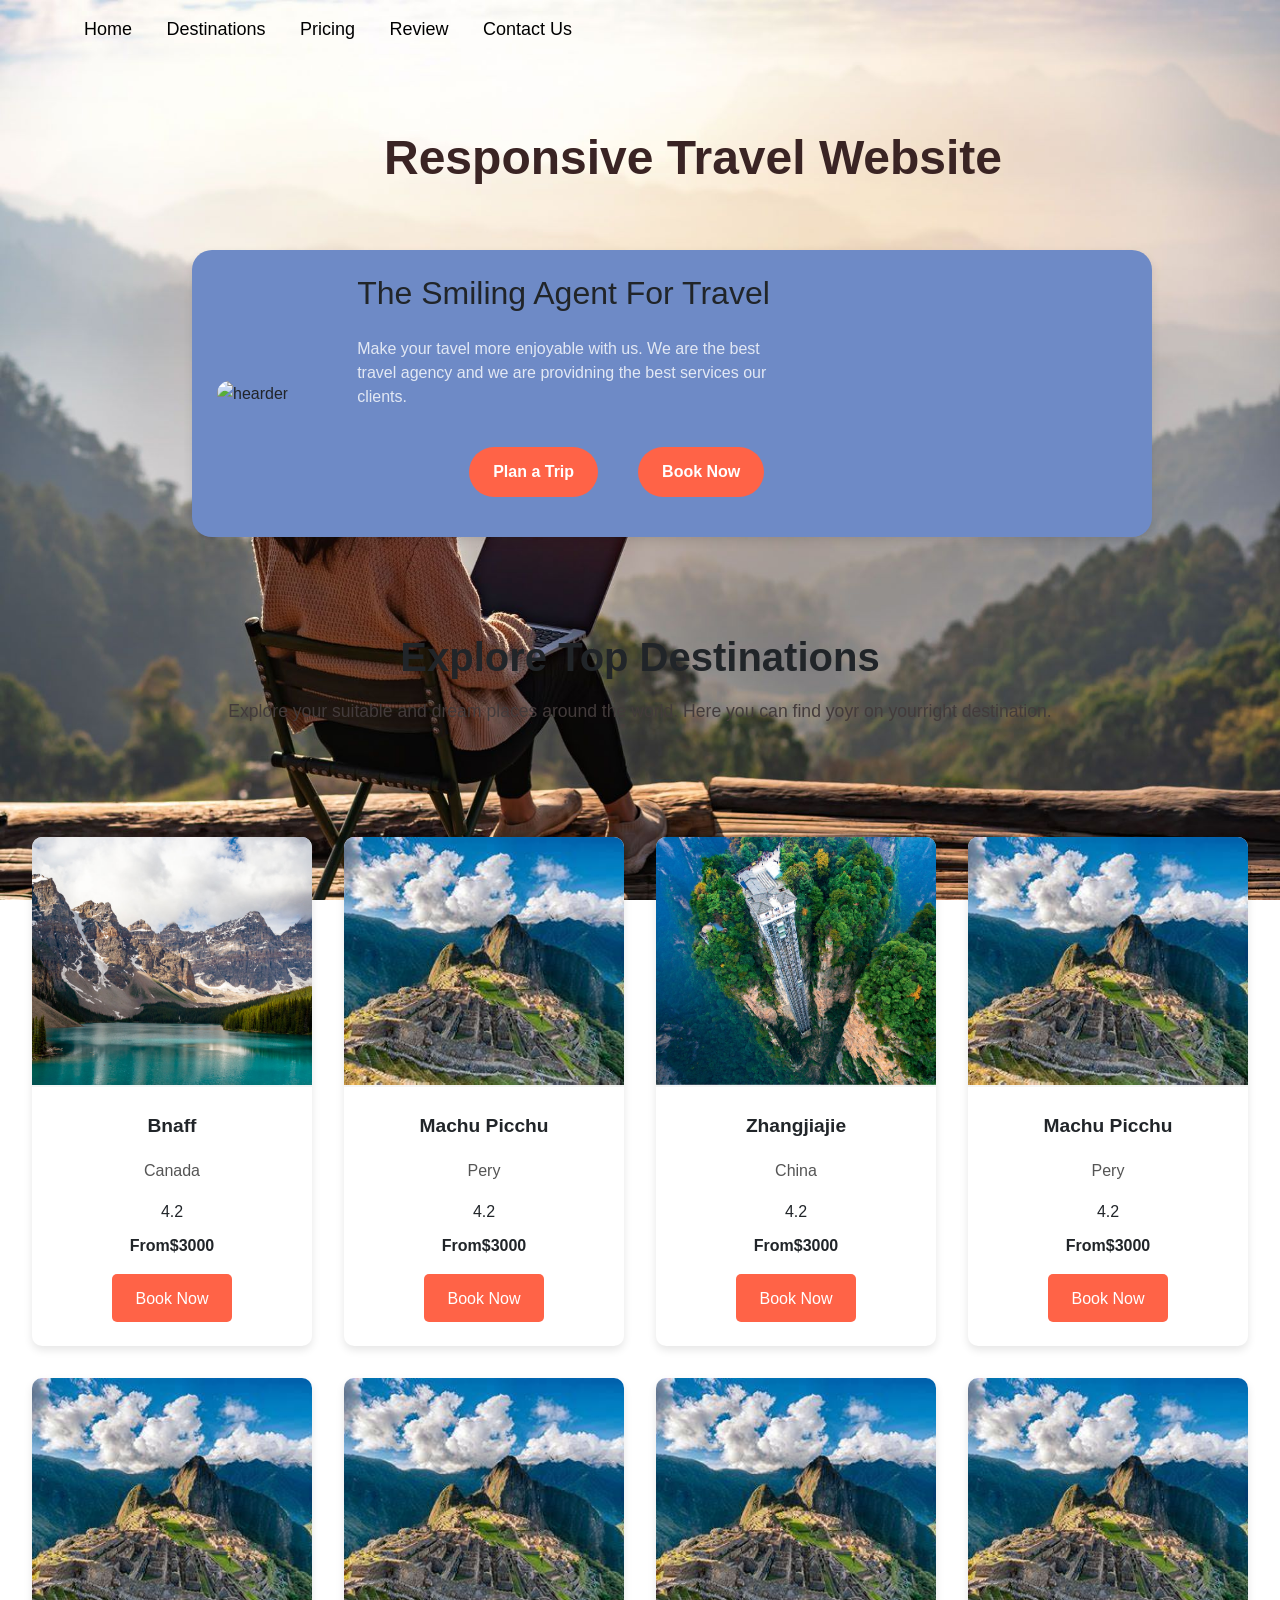
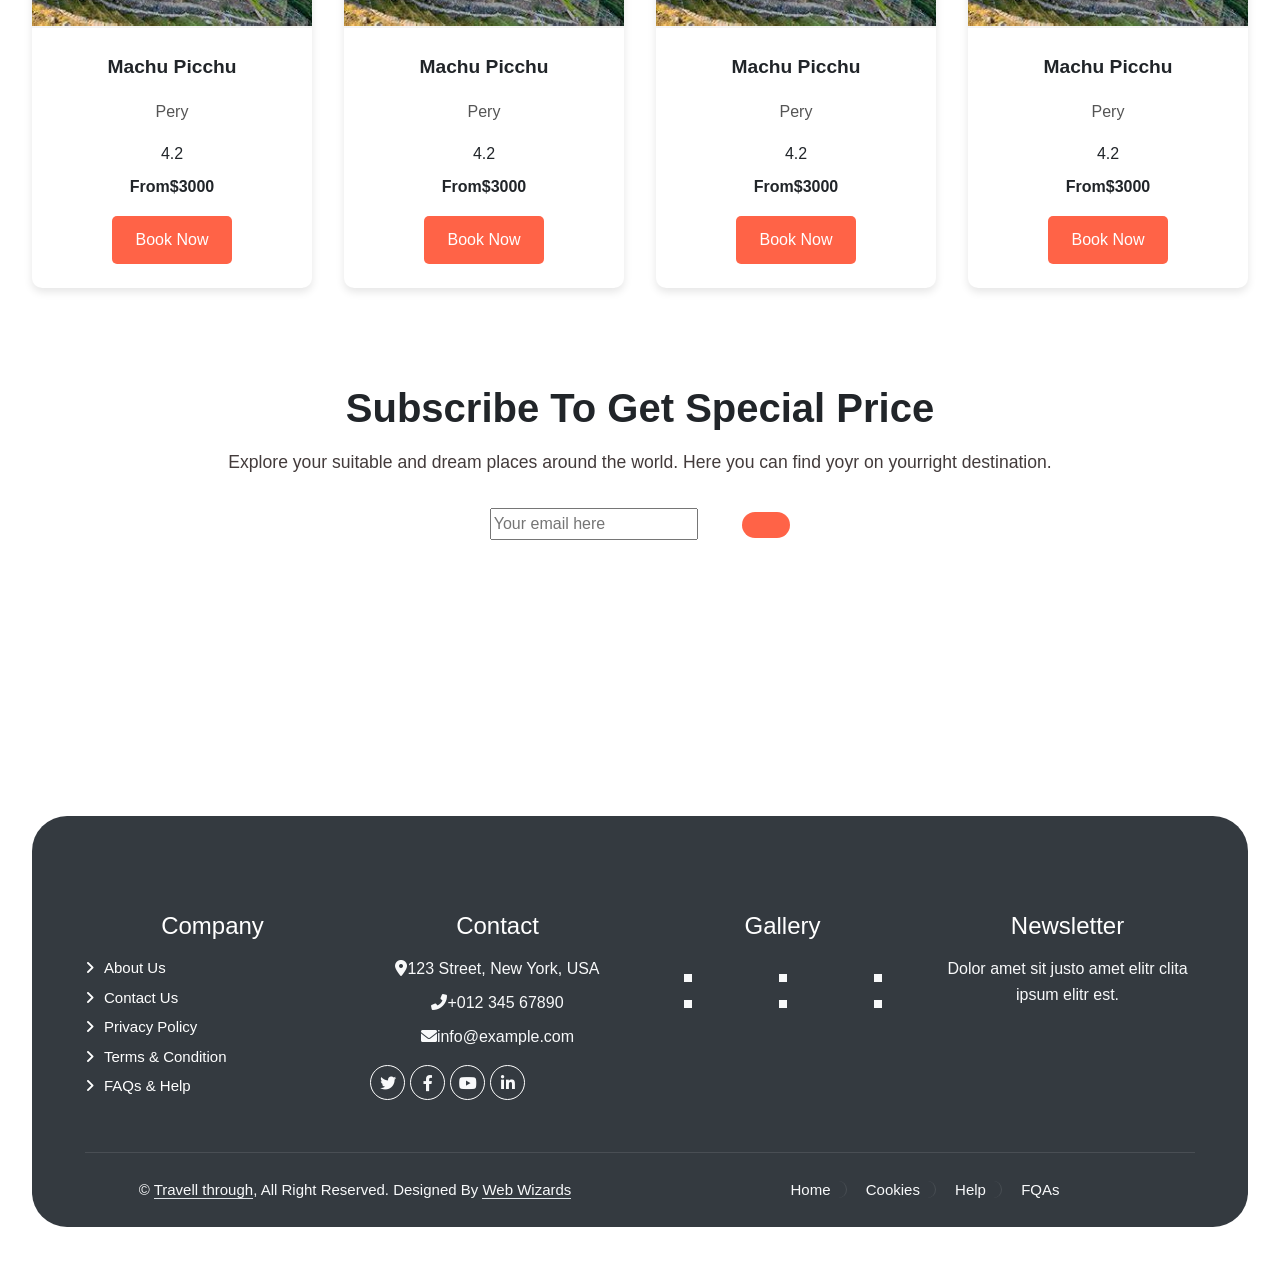
==== index.html @ e5e87929 "Initial Comment" ====
<!DOCTYPE html>
<html lang="en">
<head>
    <meta charset="UTF-8">
    <meta http-equiv="X-UA-Compatible" content="IE=Edge,chrome=1">
    <meta name="viewport" content="width=device-width, initial-scale=1.0">
    <link rel="stylesheet" href="https://cdnjs.cloudflare.com/ajax/libs/font-awesome/6.0.0-beta3/css/all.min.css">
    <link rel="stylesheet" href="https://stackpath.bootstrapcdn.com/bootstrap/4.5.2/css/bootstrap.min.css">
    <title>Rsponsive Travel website</title>
    <link rel="stylesheet" href="styles.css">
</head>


<body
    <nav>
    <div class="nav_logo"><span></span></div>
    <ul class="nav_links">
        <li class="link"><a href="#">Home</a></li>
        <li class="link"><a href="#">Destinations</a></li>
        <li class="link"><a href="#">Pricing</a></li>
        <li class="link"><a href="#">Review</a></li>
        <li class="link"><a href="#">Contact Us</a></li>

    </ul>
    <!-- <button class="btn">Contact Us</button> -->
    </nav>
    <h1 id="h1">Responsive Travel website</h1>
    <header>
        <div class="container_container header_container">
            <div class="header_images">
                <img src="travel1.jpeg" alt="hearder"/>
                <!-- <img src="travel4.jpeg" alt="hearder"/> -->
            </div>
            <div class="header_content">
                <!-- <div>
                    <p class="sub_header">Book Now</p>
                    <div class="story">
                        <div class="video_images">
                            <img src="" alt="story"/>
                            <span><i class="ri-play-fill"></i></span>
                        </div>
                        <span>watch our story</span>
                </div> -->

                    <h1 id="Smile">The Smiling Agent for travel</h1>
                    <p class="sub_title">
                        Make your tavel  more enjoyable with us.
                        We are the best travel agency and we are
                        providning the best services our  clients.
                    </p>


                    <div class="action_btns">
                        <button class="btn">Plan a Trip</button>
                        <button class="btn">Book Now</button>
                            <!-- <div class="story">
                                <div class="video_images">
                                    <img src="" alt="story"/>
                                    <span><i class="ri-play-fill"></i></span>
                                </div>
                                <span>watch our story</span>
                        </div> -->
                    </div>
                </div>
            </div>
        </div>
    </header>
    <div class="section_container destination_container">
        <div class="section_container">
            <div>
                <h2 class="section_title">Explore top Destinations </h2>
                <p class="section_subtitle">
                    Explore your suitable and dream places around the world. Here you can find yoyr on yourright destination.
                </p>
            </div>
            <div class="destination_nav">
              <span><i class="ri-arrow-left-s-line"></i></span>
              <span><i class="ri-arrow-right-s-line"></i></span> 
            </div>
        </div>
        <div class="destination_grid">
            <div class="destination_card">
                <img src="bnaff.jpg" alt="destination"/>
                <div class="destination_details">
                    <p class="destination_title">Bnaff</p>
                    <p class="destination_subtitle">Canada</p>
                    <div class="rating">
                        <i class="ri-star-fill"></i>4.2
                    </div>
                    <div class="booking_price"><span>From</span>$3000</div>
                    <button class="book_now">Book Now</button>
                </div>
            </div>
            <div class="destination_card">
                <img src="machu.jpeg" alt="destination"/>
                <div class="destination_details">
                    <p class="destination_title">Machu Picchu</p>
                    <p class="destination_subtitle">Pery</p>
                    <div class="rating">
                        <i class="ri-star-fill"></i>4.2
                    </div>
                    <div class="booking_price"><span>From</span>$3000</div>
                    <button class="book_now">Book Now</button>
                </div>
            </div>
            <div class="destination_card">
                <img src="zang.jpeg" alt="destination"/>
                <div class="destination_details">
                    <p class="destination_title">Zhangjiajie</p>
                    <p class="destination_subtitle">China</p>
                    <div class="rating">
                        <i class="ri-star-fill"></i>4.2
                    </div>
                    <div class="booking_price"><span>From</span>$3000</div>
                    <button class="book_now">Book Now</button>
                </div>
            </div>

            <div class="destination_card">
                <img src="machu.jpeg" alt="destination"/>
                <div class="destination_details">
                    <p class="destination_title">Machu Picchu</p>
                    <p class="destination_subtitle">Pery</p>
                    <div class="rating">
                        <i class="ri-star-fill"></i>4.2
                    </div>
                    <div class="booking_price"><span>From</span>$3000</div>
                    <button class="book_now">Book Now</button>
                </div>
            </div>
            
            <div class="destination_card">
                <img src="machu.jpeg" alt="destination"/>
                <div class="destination_details">
                    <p class="destination_title">Machu Picchu</p>
                    <p class="destination_subtitle">Pery</p>
                    <div class="rating">
                        <i class="ri-star-fill"></i>4.2
                    </div>
                    <div class="booking_price"><span>From</span>$3000</div>
                    <button class="book_now">Book Now</button>
                </div>
            </div>

            <div class="destination_card">
                <img src="machu.jpeg" alt="destination"/>
                <div class="destination_details">
                    <p class="destination_title">Machu Picchu</p>
                    <p class="destination_subtitle">Pery</p>
                    <div class="rating">
                        <i class="ri-star-fill"></i>4.2
                    </div>
                    <div class="booking_price"><span>From</span>$3000</div>
                    <button class="book_now">Book Now</button>
                </div>
            </div>

            <div class="destination_card">
                <img src="machu.jpeg" alt="destination"/>
                <div class="destination_details">
                    <p class="destination_title">Machu Picchu</p>
                    <p class="destination_subtitle">Pery</p>
                    <div class="rating">
                        <i class="ri-star-fill"></i>4.2
                    </div>
                    <div class="booking_price"><span>From</span>$3000</div>
                    <button class="book_now">Book Now</button>
                </div>
            </div>

            <div class="destination_card">
                <img src="machu.jpeg" alt="destination"/>
                <div class="destination_details">
                    <p class="destination_title">Machu Picchu</p>
                    <p class="destination_subtitle">Pery</p>
                    <div class="rating">
                        <i class="ri-star-fill"></i>4.2
                    </div>
                    <div class="booking_price"><span>From</span>$3000</div>
                    <button class="book_now">Book Now</button>
                </div>
            </div>
            <!-- <div class="trip_card">
                <div class="trip_details">
                    <img src="wasserwerk.jpg" alt="destination"/>
                    <p>wasserwerk Frelberg, Germany</p>
     
                    <div class="rating">
                        <i class="ri-star-fill"></i>4.2
                    </div>
                    <div class="booking_price"><span>From</span>$3000</div>
                    <button class="book_now">Book Now</button>
                </div>
            </div>
        </div> -->
    </div>   
    </section>

    <section class="subscibe">
    <div class="section_container destination_container">
        <div class="section_container">
            <div>
                <h2 class="section_title">Subscribe to get Special Price </h2>
                <p class="section_subtitle">
                    Explore your suitable and dream places around the world. Here you can find yoyr on yourright destination.
                </p>
            </div>
            <div class="subscribe_form">
                <form>
                    <input type="email" placeholder="Your email here"/>
                    <button class="btn" type="submit"></button>

                </form>
            </div>
        </div>
    </div>
    </section>
   <!-- Footer Start -->
  <div class="container-fluid bg-dark text-light footer pt-5 mt-5 wow fadeIn" data-wow-delay="0.1s">
    <div class="container py-5">
      <div class="row g-5">
        <div class="col-lg-3 col-md-6">
          <h4 class="text-white mb-3">Company</h4>
          <a class="btn btn-link" href="">About Us</a>
          <a class="btn btn-link" href="">Contact Us</a>
          <a class="btn btn-link" href="">Privacy Policy</a>
          <a class="btn btn-link" href="">Terms & Condition</a>
          <a class="btn btn-link" href="">FAQs & Help</a>
        </div>
        <div class="col-lg-3 col-md-6">
          <h4 class="text-white mb-3">Contact</h4>
          <p class="mb-2"><i class="fa fa-map-marker-alt me-3"></i>123 Street, New York, USA</p>
          <p class="mb-2"><i class="fa fa-phone-alt me-3"></i>+012 345 67890</p>
          <p class="mb-2"><i class="fa fa-envelope me-3"></i>info@example.com</p>
          <div class="d-flex pt-2">
            <a class="btn btn-outline-light btn-social" href=""><i class="fab fa-twitter"></i></a>
            <a class="btn btn-outline-light btn-social" href=""><i class="fab fa-facebook-f"></i></a>
            <a class="btn btn-outline-light btn-social" href=""><i class="fab fa-youtube"></i></a>
            <a class="btn btn-outline-light btn-social" href=""><i class="fab fa-linkedin-in"></i></a>
          </div>
        </div>
        <div class="col-lg-3 col-md-6">
          <h4 class="text-white mb-3">Gallery</h4>
          <div class="row g-2 pt-2">
            <div class="col-4">
              <img class="img-fluid bg-light p-1" src="images/package-1.jpg" alt="">
            </div>
            <div class="col-4">
              <img class="img-fluid bg-light p-1" src="images/package-2.jpg" alt="">
            </div>
            <div class="col-4">
              <img class="img-fluid bg-light p-1" src="images/package-3.jpg" alt="">
            </div>
            <div class="col-4">
              <img class="img-fluid bg-light p-1" src="images/package-2.jpg" alt="">
            </div>
            <div class="col-4">
              <img class="img-fluid bg-light p-1" src="images/package-3.jpg" alt="">
            </div>
            <div class="col-4">
              <img class="img-fluid bg-light p-1" src="images/package-1.jpg" alt="">
            </div>
          </div>
        </div>
        <div class="col-lg-3 col-md-6">
          <h4 class="text-white mb-3">Newsletter</h4>
          <p>Dolor amet sit justo amet elitr clita ipsum elitr est.</p>
          <div class="position-relative mx-auto" style="max-width: 400px;">
            
          </div>
        </div>
      </div>
    </div>
    <div class="container">
      <div class="copyright">
        <div class="row">
          <div class="col-md-6 text-center text-md-start mb-3 mb-md-0">
            &copy; <a class="border-bottom" href="#">Travell through</a>, All Right Reserved.


            Designed By <a class="border-bottom" href="#">Web Wizards</a>
          </div>
          <div class="col-md-6 text-center text-md-end">
            <div class="footer-menu">
              <a href="">Home</a>
              <a href="">Cookies</a>
              <a href="">Help</a>
              <a href="">FQAs</a>
            </div>
          </div>
        </div>
      </div>
    </div>
  </div>
  <!-- Footer End -->

  
  <script src="https://code.jquery.com/jquery-3.5.1.slim.min.js"></script>
  <script src="https://cdn.jsdelivr.net/npm/@popperjs/core@2.9.2/dist/umd/popper.min.js"></script>
  <script src="https://stackpath.bootstrapcdn.com/bootstrap/4.5.2/js/bootstrap.min.js"></script>
  <script>
      document.querySelector('.btn-primary').addEventListener('click', function() {
          const email = document.getElementById('newsletterEmail').value;
          if (email) {
              alert('Thank you for subscribing with ' + email);
              document.getElementById('newsletterEmail').value = '';
          } else {
              alert('Please enter a valid email address.');
          }
      });
  </script>

</body>
</html>
---- styles.css ----
/* General Reset */
* {
    margin: 20;
    padding: 30;
    box-sizing: border-box;
}

body {
    font-family: Arial, sans-serif;
    line-height: 1.6;
    background-image: url('travel5.jpg');
    background-repeat: no-repeat;
    background-attachment: fixed;
    background-size: 100% 100%;
   
}

a {
    text-decoration: none;
    color: inherit;
}

/* Navigation */
nav {
    margin-top: 5%;
    margin-left: 15%;
    justify-content: space-between;
    align-items: center;
    /* background-color: #333; */
    padding: 1rem 2rem;
    color: black;
}

.nav_logo {
    font-size: 1.5rem;
    font-weight: 700;
}

.nav_links {
    margin-left: 5%;
    padding: 5px;
    list-style-type: end;
    margin-top: 10px;
    display: inline-block;
    justify-content: space-between;
}

.nav_links li {
    
    display: inline;
    margin: 0 15px;
}
.nav_links li a {
    color: black;
    
    text-decoration: none;
    font-size: 18px;
}
.nav_links li a:hover {
    text-decoration: underline;
}

#h1 {
    font-size: 3.0rem;
    font-weight: 700;
    margin-left: 30%;
    align-items: center;
    color: #3a2424;
}

button.btn {
    background-color: #ff6347;
    border: none;
    padding: 0.8rem 1.5rem;
    color: white;
    font-size: 1rem;
    font-weight: 600;
    cursor: pointer;
    border-radius: 25px;
    transition: background-color 0.3s;
}

button.btn:hover {
    background-color: #e53e32;
}

/* Header Section */
header {
    display: flex;
    justify-content: center;
    align-items: center;
    background: #6e8ac6; 
    border-radius: 20px; /* Rounded corners */
    overflow: hidden; /* Ensures no content spills out */
    box-shadow: 0 4px 10px rgba(0, 0, 0, 0.1); /* Soft shadow for depth */
    max-width: 1000px;
    max-height: 1000px;
    margin-left: 15%;
    margin-right: 10%;
    margin-top: 20px;
}

.container_container {
    display: flex;
    align-items: center;
    width: 100%;
  
}
.header_images{
    margin-right: 20px;
}
.header_images img {
    width: 250px;
    margin: 25px;
    position: relative;
    border-radius: 15px;
    /* object-fit: normal; */
    /* margin: 2rem; */

}
/* .header_images img:first-child(1) {
    margin: 2rem;
    z-index: 1;
    
    
}
.header_images img:first-child(2) {
    margin: 2rem;
    z-index: 3;
    
    
} */

.header_content {
    max-width: 50%;
}

.sub_header {
    margin: 8%;
    font-size: 1.2rem;
    font-weight: 500;
}

h1 {
    font-size: 2.0rem;
    align-items: center;
    margin: 5%;
    text-transform: capitalize;
}

.sub_title {
    font-size: 1rem;
    align-items: right;
    margin: 5%;
    line-height: 1.5;
    padding: auto;
    color: rgba(255, 255, 255, 0.8);
}

.action_btns {
    padding: auto;
    display: flex;
    margin-left: 20%;
    margin-top: 8%;
    margin-bottom: 40px;
}

button.btn {
    margin-left: 40px;
    align-items: right;
}

.story {
    display: flex;
    align-items: center;
}

.video_images {
    margin: 20px;
    position: relative;
}

.video_images img {
    width: 40px;
    height: 40px;
    border-radius: 50%;
    margin-right: 0.5rem;
}

.video_images span {
    position: absolute;
    top: 50%;
    left: 50%;
    transform: translate(-50%, -50%);
    background-color: rgba(0, 0, 0, 0.6);
    border-radius: 50%;
    padding: 10px;
    color: white;
}

.video_images span i {
    font-size: 1.2rem;
}

/* Destination Section */
.section_container {
    padding: 3rem 2rem;
    text-align: center;
}

.section_title {
    font-size: 2.5rem;
    font-weight: 700;
    margin-bottom: 1rem;
    text-transform: capitalize;
}

.section_subtitle {
    font-size: 1.1rem;
    color: #433b3b;
    line-height: 1.6;
    margin-bottom: 2rem;
}

.destination_nav {
    display: flex;
    justify-content: center;
    align-items: center;
}

.destination_nav span {
    font-size: 1.5rem;
    cursor: pointer;
    margin: 0 1rem;
}

.destination_nav span:hover {
    color: #ff6347;
}

.destination_grid {
    display: grid;
    grid-template-columns: repeat(4, 1fr);
    gap: 2rem;
    margin-top: 2rem;
}

.destination_card,

.trip_card {
    background-color: white;
    border-radius: 10px;
    overflow: hidden;
    box-shadow: 0 4px 8px rgba(0, 0, 0, 0.1);
    transition: transform 0.3s;
}

.destination_card:hover,
.trip_card:hover {
    transform: scale(1.05);
}

.destination_card img,
.trip_card img {
    width: 100%;
    height: 250px;
    object-fit: cover;
    border-bottom: 2px solid #f5f5f5;
}

.destination_details,
.trip_details {
    padding: 1.5rem;
}

.destination_title,
.trip_details p {
    font-weight: 600;
    font-size: 1.2rem;
}

.destination_subtitle,
.trip_details .rating,
.trip_details .booking_price {
    font-size: 1rem;
    color: #555;
}

.rating i {
    color: #ffcc00;
}

.booking_price {
    font-weight: 700;
    margin-top: 0.5rem;
}

.book_now {
    background-color: #ff6347;
    padding: 0.7rem 1.5rem;
    border: none;
    color: white;
    border-radius: 5px;
    cursor: pointer;
    margin-top: 1rem;
}

.book_now:hover {
    background-color: #e53e32;
}

/* Responsive Design */
@media screen and (max-width: 768px) {
    nav {
        flex-direction: column;
        align-items: flex-start;
    }

    .nav_links {
        flex-direction: column;
        margin-top: 1rem;
    }

    .nav_links .link {
        margin-left: 0;
        margin-top: 1rem;
    }

    .container_container {
        flex-direction: column;
        text-align: center;
    }

    .header_images {
        display: none;
    }

    .header_content {
        max-width: 100%;
    }

    .destination_grid {
        grid-template-columns: 1fr 1fr;
    }

    .destination_nav {
        display: none;
    }
}

@media screen and (max-width: 480px) {
    .section_title {
        font-size: 2rem;
    }

    .section_subtitle {
        font-size: 1rem;
    }

    .destination_card img,
    .trip_card img {
        height: 200px;
    }
}
.footer{
    margin-top: 180px !important;
    border-radius: 35px;

}
.footer .btn.btn-social {
    margin-right: 5px;
    width: 35px;
    height: 35px;
    display: flex;
    align-items: center;
    justify-content: center;
    color: var(--light);
    font-weight: normal;
    border: 1px solid #FFFFFF;
    border-radius: 35px;
    transition: .3s;
}

.footer .btn.btn-social:hover {
    color: var(--primary);
}

.footer .btn.btn-link {
    display: block;
    margin-bottom: 5px;
    padding: 0;
    text-align: left;
    color: #FFFFFF;
    font-size: 15px;
    font-weight: normal;
    text-transform: capitalize;
    transition: .3s;
}

.footer .btn.btn-link::before {
    position: relative;
    content: "\f105";
    font-family: "Font Awesome 5 Free";
    font-weight: 900;
    margin-right: 10px;
}

.footer .btn.btn-link:hover {
    letter-spacing: 1px;
    box-shadow: none;
}

.footer .copyright {
    padding: 25px 0;
    font-size: 15px;
    border-top: 1px solid rgba(256, 256, 256, .1);
}

.footer .copyright a {
    color: var(--light);
}

.footer .footer-menu a {
    margin-right: 15px;
    padding-right: 15px;
    border-right: 1px solid rgba(255, 255, 255, .1);
    border-radius: 35px;
}

.footer .footer-menu a:last-child {
    margin-right: 0;
    padding-right: 0;
    border-right: none;
}

.back-to-top{
    position: relative;
    bottom: 100px;
    left:95%;
}
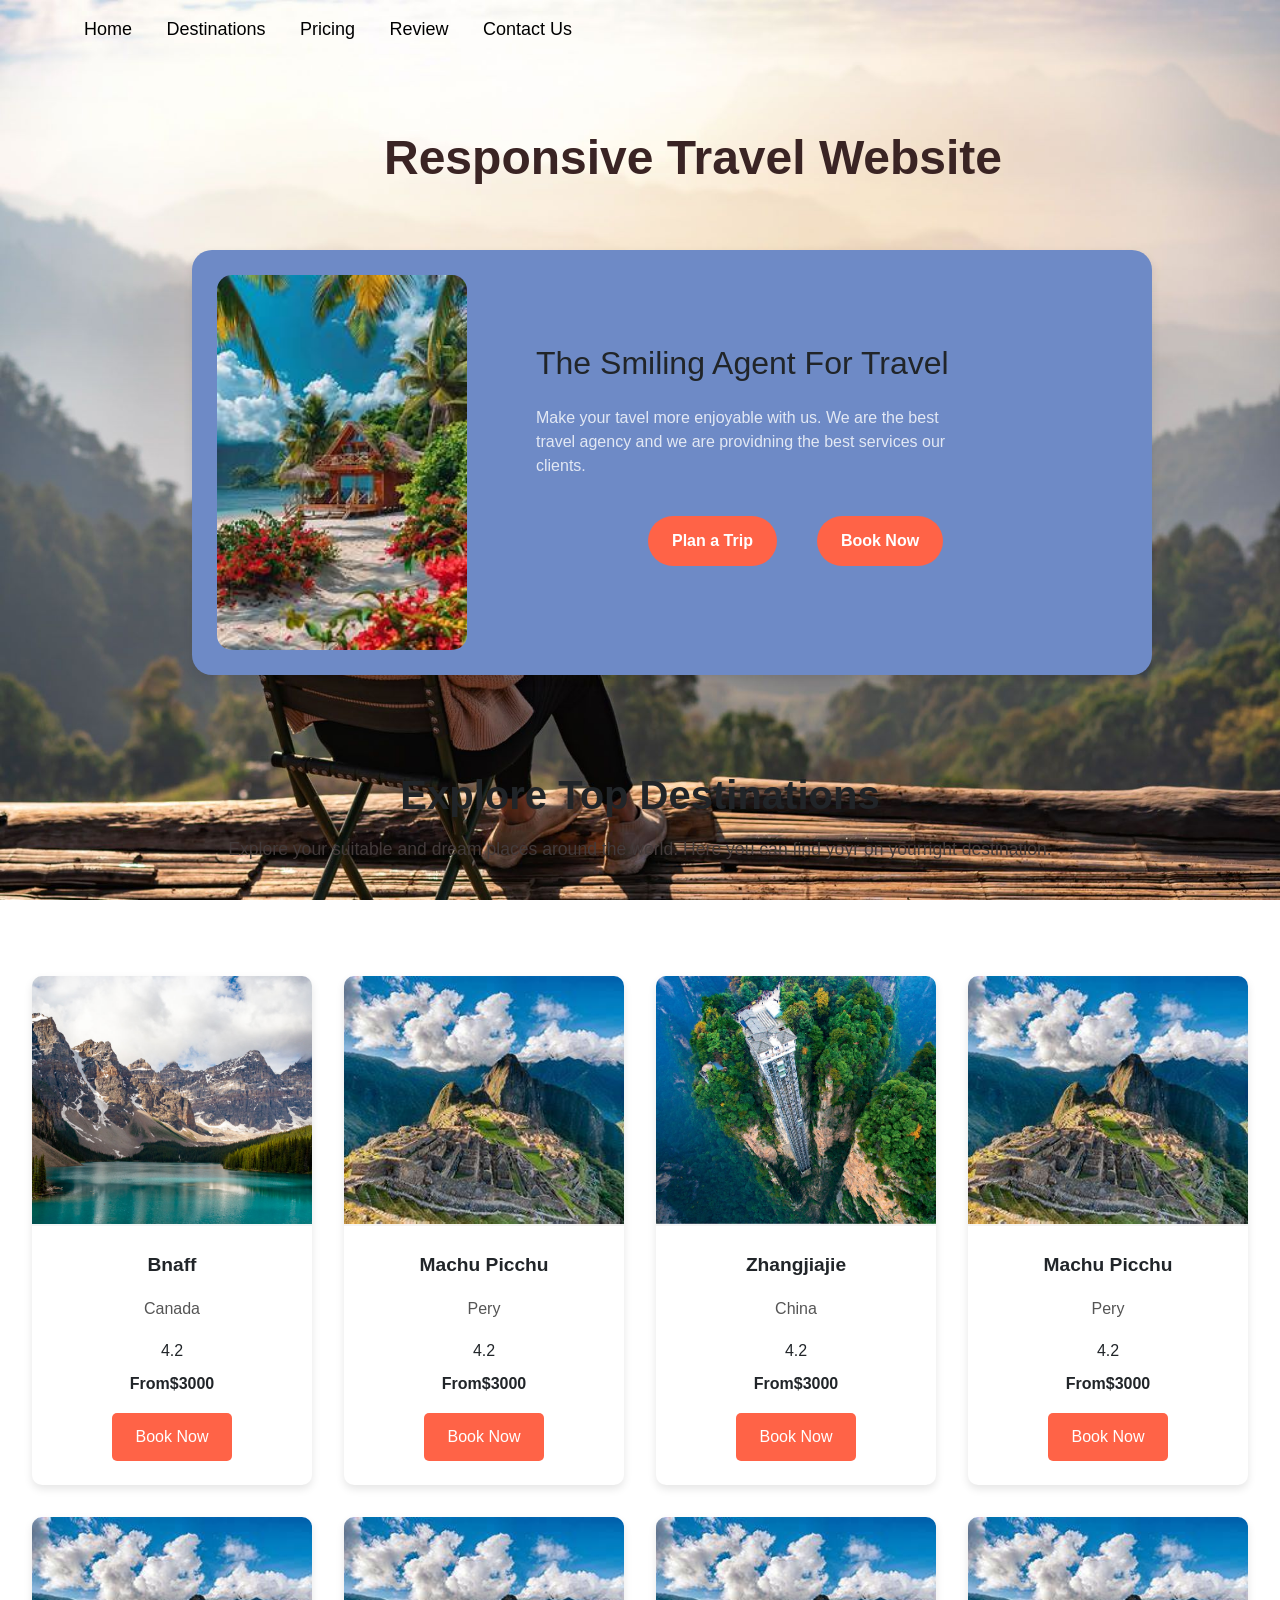
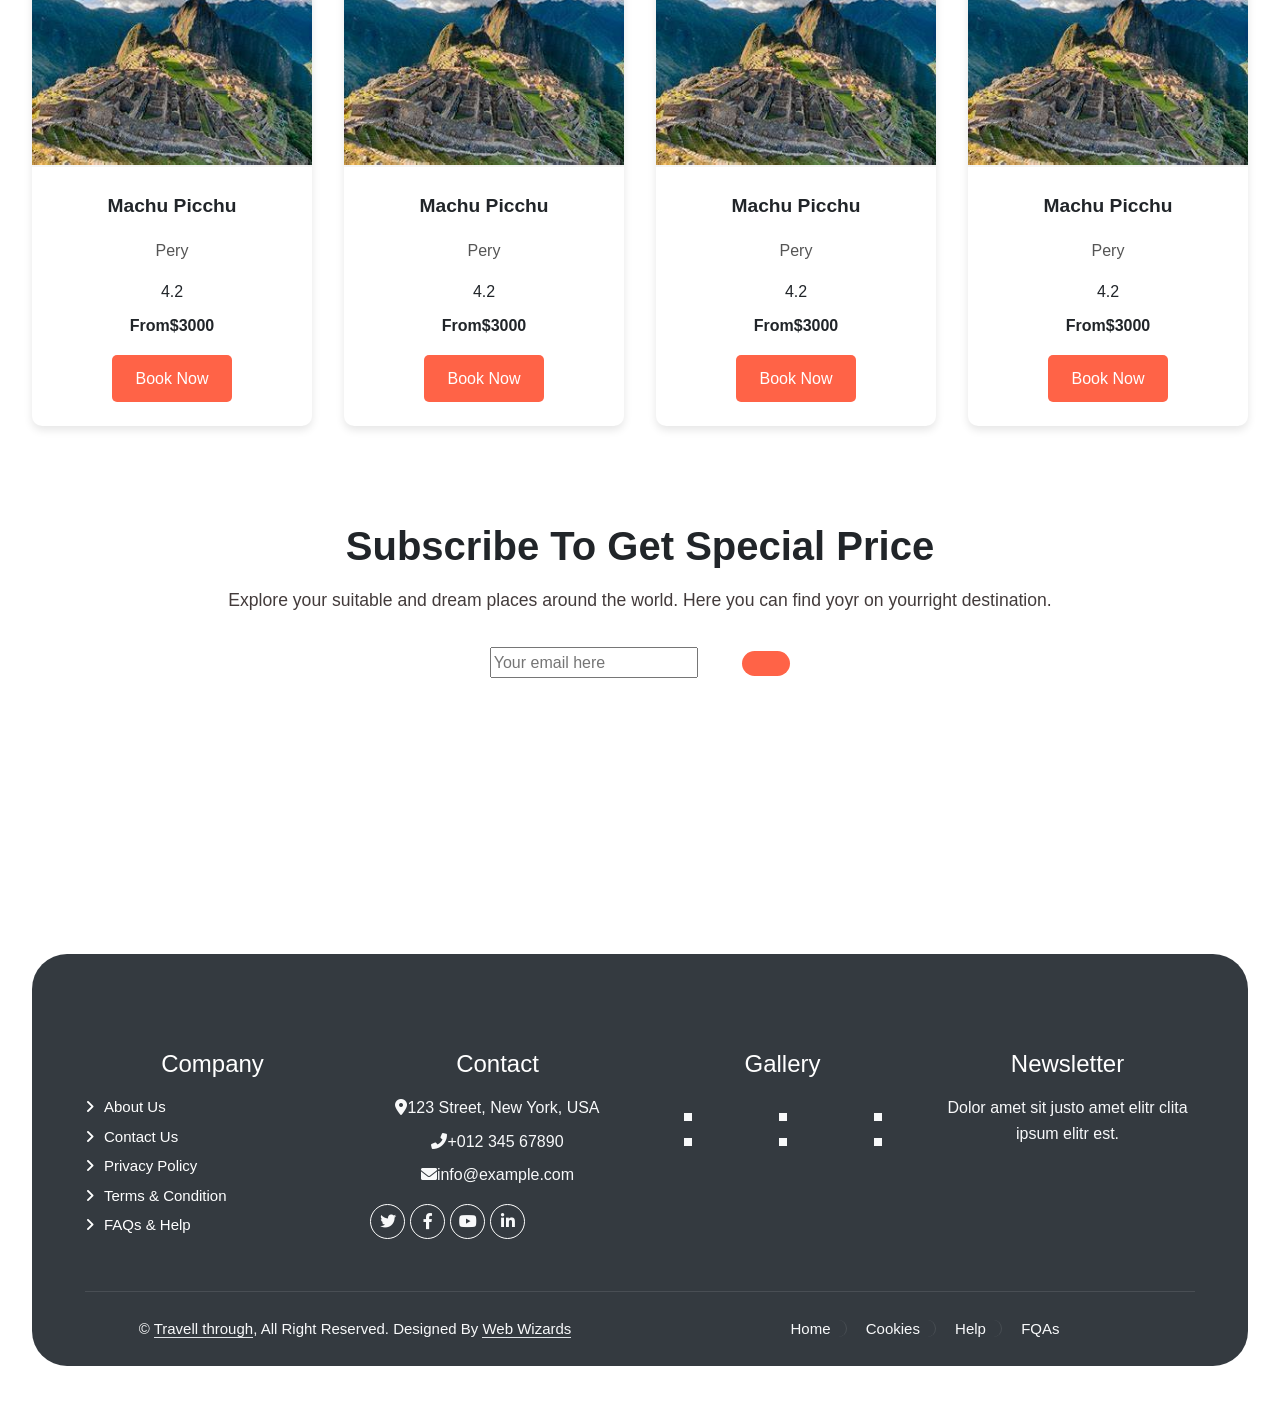
==== commit 3d7d07cd: "Update index.html" ====
--- a/index.html
+++ b/index.html
@@ -28,7 +28,7 @@
     <header>
         <div class="container_container header_container">
             <div class="header_images">
-                <img src="travel1.jpeg" alt="hearder"/>
+                <img src="travel2.jpeg" alt="hearder"/>
                 <!-- <img src="travel4.jpeg" alt="hearder"/> -->
             </div>
             <div class="header_content">
@@ -311,4 +311,4 @@
   </script>
 
 </body>
-</html>+</html>
